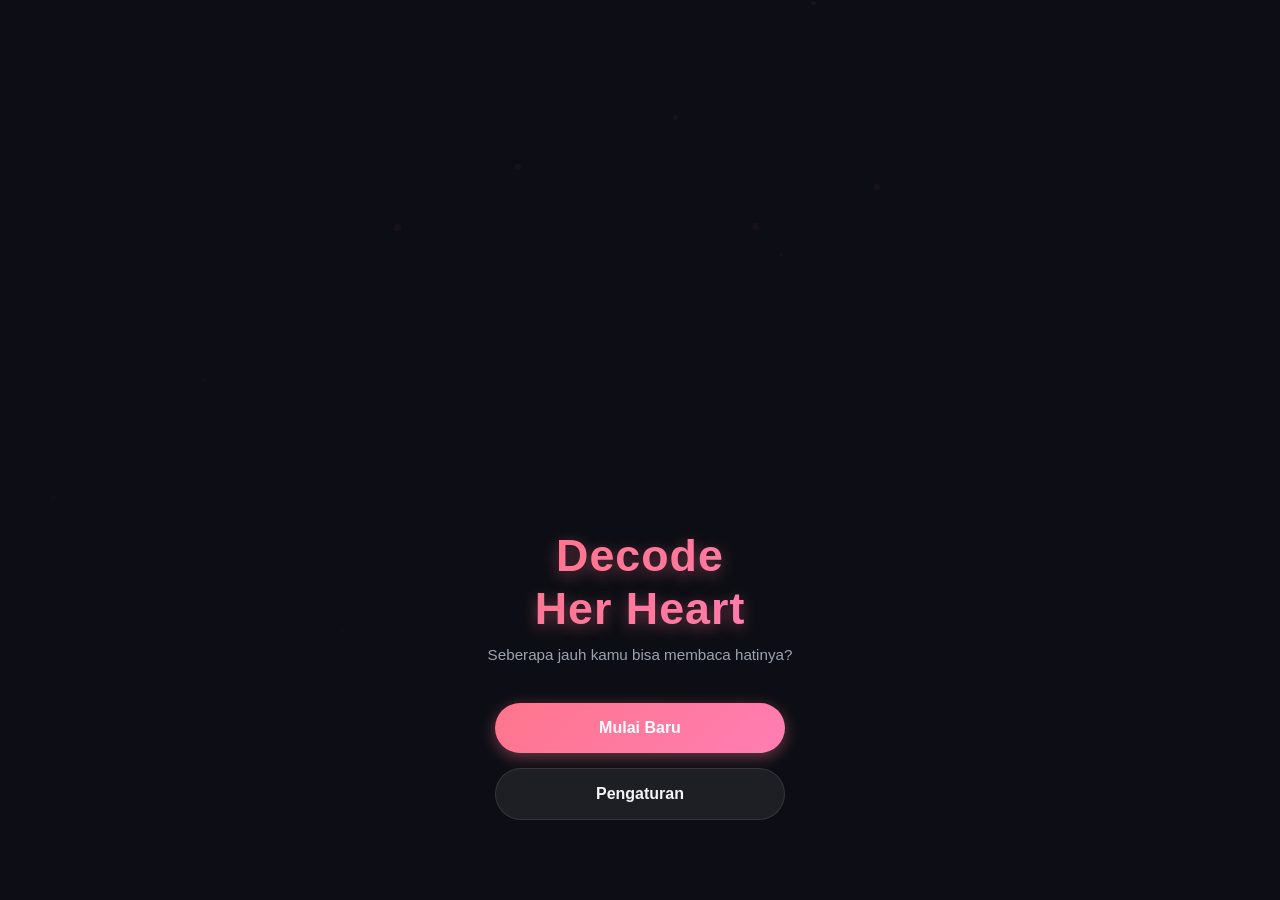
==== index.html @ 94ed4976 "Add files via upload" ====
<!DOCTYPE html>
<html lang="id">
<head>
    <meta charset="UTF-8">
    <meta name="viewport" content="width=device-width, initial-scale=1.0, maximum-scale=1.0, user-scalable=no, viewport-fit=cover">
    <title>Decode Her Heart - Visual Novel</title>
    <link rel="stylesheet" href="style.css">
</head>
<body>

    <div class="particle-container" id="particleContainer"></div>

    <div id="mainMenu" class="screen active">
        <div class="menu-overlay"></div>
        <div class="menu-content">
            <h1 class="game-title">Decode<br>Her Heart</h1>
            <p class="game-subtitle">Seberapa jauh kamu bisa membaca hatinya?</p>
            
            <div class="menu-buttons">
                <button class="btn primary-btn" onclick="game.startNewGame()">Mulai Baru</button>
                <button class="btn secondary-btn" id="continueBtn" style="display:none;" onclick="window.location.href='episode.html'">Lanjutkan</button>
                <button class="btn secondary-btn" onclick="ui.toggleModal('settingsModal')">Pengaturan</button>
            </div>
        </div>
    </div>

    <div id="gameContainer" class="screen">
        <div id="bgLayer" class="bg-layer"></div>
        <div class="cinematic-fade" id="fadeLayer"></div>

        <div class="top-bar glass">
            <div class="stats-display">
                <span class="stat-label">❤</span>
                <div class="bar-container">
                    <div id="affectionBar" class="bar-fill" style="width: 0%;"></div>
                </div>
                <span id="affectionValue" class="stat-value">0%</span>
            </div>
            
            <div class="quick-menu">
                <button class="icon-btn" onclick="game.toggleAuto()" id="autoBtn">AUTO</button>
                <button class="icon-btn" onclick="game.toggleSkip()" id="skipBtn">SKIP</button>
                <button class="icon-btn" onclick="ui.toggleHistory()">LOG</button>
                <button class="icon-btn" onclick="game.manualSave()">SAVE</button>
                <button class="icon-btn" onclick="ui.toggleModal('settingsModal')">⚙</button>
            </div>
        </div>

        <div class="stage">
            <div id="charBoy" class="character sprite-boy"></div>
            <div id="charGirl" class="character sprite-girl"></div>
        </div>

        <div class="dialogue-area">
            <div id="nameBox" class="name-box glass">Pembicara</div>
            <div id="dialogueBox" class="dialogue-box glass" onclick="game.nextStep()">
                <p id="dialogueText">Menghubungkan baris cerita...</p>
                <div class="click-indicator">▼</div>
            </div>
        </div>

        <div id="choiceContainer" class="choice-container hidden"></div>
    </div>

    <div id="settingsModal" class="modal hidden glass">
        <div class="modal-content">
            <h2>Pengaturan</h2>
            <hr>
            <div class="setting-item">
                <label>Volume Musik</label>
                <input type="range" id="bgmVolume" min="0" max="1" step="0.1" value="0.5" onchange="window.audioSystem.setBgmVolume(this.value)">
            </div>
            <div class="setting-item">
                <label>Volume SFX</label>
                <input type="range" id="sfxVolume" min="0" max="1" step="0.1" value="0.7" onchange="window.audioSystem.setSfxVolume(this.value)">
            </div>
            <div class="setting-item">
                <label>Kecepatan Teks</label>
                <input type="range" id="textSpeed" min="20" max="120" step="10" value="65">
            </div>
            <div class="setting-item">
                <label>Kecepatan Auto Mode</label>
                <input type="range" id="autoSpeed" min="1000" max="4000" step="500" value="2000">
            </div>
            <div class="setting-item" style="flex-direction: row; justify-content: space-between; align-items: center;">
                <label>Fullscreen Mode</label>
                <input type="checkbox" id="fullscreenToggle" onchange="ui.toggleFullscreen()">
            </div>
            <button class="btn primary-btn close-btn" onclick="ui.toggleModal('settingsModal')">Kembali</button>
        </div>
    </div>

    <div id="historyModal" class="modal hidden glass">
        <div class="modal-content history-content">
            <h2>Log Cerita</h2>
            <hr>
            <div id="historyLog" class="history-log"></div>
            <button class="btn primary-btn close-btn" onclick="ui.toggleHistory()">Tutup</button>
        </div>
    </div>

    <script src="story/character.js"></script>
    <script src="story/ending.js"></script>
    <script src="story/episode1.js"></script>
    <script src="story/episode2.js"></script>
    <script src="js/save.js"></script>
    <script src="script.js"></script>

    <script>
        window.addEventListener("DOMContentLoaded", () => {
            const urlParams = new URLSearchParams(window.location.search);
            const targetEp = urlParams.get('ep');
            
            if (targetEp && typeof game !== 'undefined') {
                if (targetEp === "episode1") {
                    game.startNewGame();
                } else if (targetEp === "episode2") {
                    game.currentEpisodeId = "episode2";
                    game.currentPointer = 0;
                    ui.switchScreen("gameContainer");
                    game.renderFrame();
                }
            }
        });
    </script>
</body>
</html>
---- style.css ----
:root {
    --primary-gradient: linear-gradient(135deg, #ff758c 0%, #ff7eb3 100%);
    --dark-bg: #0d0e15;
    --glass-bg: rgba(18, 19, 31, 0.85);
    --glass-border: rgba(255, 255, 255, 0.1);
    --text-main: #f3f4f6;
    --text-muted: #9ca3af;
    --glow-color: rgba(255, 117, 140, 0.4);
    --font-stack: 'Segoe UI', Roboto, sans-serif;
}

* {
    box-sizing: border-box;
    margin: 0;
    padding: 0;
    user-select: none;
    -webkit-user-select: none;
}

body, html {
    width: 100%;
    height: 100%;
    overflow: hidden;
    background-color: var(--dark-bg);
    font-family: var(--font-stack);
    color: var(--text-main);
    position: fixed;
}

.particle-container {
    position: absolute;
    width: 100%;
    height: 100%;
    z-index: 1;
    pointer-events: none;
    overflow: hidden;
    opacity: 0.3;
}

.screen {
    position: absolute;
    top: 0;
    left: 0;
    width: 100%;
    height: 100%;
    display: none;
    opacity: 0;
    transition: opacity 0.5s ease-in-out;
    z-index: 2;
    overflow: hidden;
}

.screen.active {
    display: block;
    opacity: 1;
}

.glass {
    background: var(--glass-bg);
    backdrop-filter: blur(12px);
    -webkit-backdrop-filter: blur(12px);
    border: 1px solid var(--glass-border);
    border-radius: 16px;
    box-shadow: 0 8px 32px 0 rgba(0, 0, 0, 0.5);
}

#mainMenu {
    background: url('image/sekolah.jpg') center/cover no-repeat;
}

.menu-overlay {
    position: absolute;
    width: 100%;
    height: 100%;
    background: linear-gradient(to bottom, rgba(13,14,21,0.2) 0%, rgba(13,14,21,0.85) 60%, #0d0e15 100%);
}

.menu-content {
    position: relative;
    z-index: 3;
    display: flex;
    flex-direction: column;
    align-items: center;
    justify-content: flex-end;
    height: 100%;
    text-align: center;
    padding-bottom: 80px;
}

.game-title {
    font-size: 2.8rem;
    font-weight: 800;
    line-height: 1.2;
    letter-spacing: 1px;
    background: var(--primary-gradient);
    -webkit-background-clip: text;
    -webkit-text-fill-color: transparent;
    text-shadow: 0 4px 15px var(--glow-color);
    margin-bottom: 10px;
    animation: titleGlow 3s ease-in-out infinite alternate;
}

.game-subtitle {
    font-size: 0.95rem;
    color: var(--text-muted);
    margin-bottom: 40px;
    padding: 0 20px;
}

.menu-buttons {
    display: flex;
    flex-direction: column;
    gap: 15px;
    width: 80%;
    max-width: 290px;
}

.btn {
    padding: 1rem 2rem;
    font-size: 1rem;
    font-weight: 600;
    border: none;
    border-radius: 50px;
    cursor: pointer;
    transition: all 0.25s ease;
}

.primary-btn {
    background: var(--primary-gradient);
    color: white;
    box-shadow: 0 4px 15px var(--glow-color);
}

.secondary-btn {
    background: rgba(255, 255, 255, 0.07);
    color: var(--text-main);
    border: 1px solid rgba(255, 255, 255, 0.1);
}

.bg-layer {
    position: absolute;
    width: 110%;
    height: 110%;
    top: -5%;
    left: -5%;
    background-size: cover;
    background-position: center;
    transition: background-image 0.8s ease-in-out, transform 0.1s ease-out;
    z-index: 1;
}

.cinematic-fade {
    position: absolute;
    width: 100%;
    height: 100%;
    background: black;
    opacity: 0;
    pointer-events: none;
    z-index: 10;
    transition: opacity 0.6s ease-in-out;
}

.top-bar {
    position: absolute;
    top: 15px;
    left: 15px;
    right: 15px;
    height: auto;
    z-index: 5;
    display: flex;
    flex-direction: column;
    gap: 10px;
    padding: 12px;
}

.stats-display {
    display: flex;
    align-items: center;
    justify-content: space-between;
    width: 100%;
}

.stat-label {
    color: #ff758c;
    font-size: 1.2rem;
}

.bar-container {
    flex-grow: 1;
    height: 8px;
    background: rgba(255,255,255,0.15);
    border-radius: 5px;
    margin: 0 10px;
    overflow: hidden;
}

.bar-fill {
    height: 100%;
    background: var(--primary-gradient);
    transition: width 0.4s ease-out;
}

.stat-value {
    font-size: 0.85rem;
    font-weight: bold;
    min-width: 35px;
}

.mood-badge {
    padding: 2px 8px;
    background: rgba(255,255,255,0.1);
    border-radius: 12px;
    font-size: 0.75rem;
}

.quick-menu {
    display: flex;
    justify-content: space-between;
    width: 100%;
    gap: 5px;
}

.icon-btn {
    flex: 1;
    background: rgba(255,255,255,0.05);
    border: 1px solid rgba(255, 255, 255, 0.08);
    color: var(--text-main);
    padding: 6px 0;
    border-radius: 8px;
    cursor: pointer;
    font-size: 0.7rem;
    font-weight: bold;
    text-align: center;
}

.icon-btn:hover, .icon-btn.active {
    background: var(--primary-gradient);
    border-color: transparent;
}

.stage {
    position: absolute;
    width: 100%;
    height: 70%;
    top: 15%;
    left: 0;
    display: flex;
    justify-content: space-around;
    align-items: flex-end;
    z-index: 3;
    pointer-events: none;
}

.character {
    width: 48%;
    height: 100%;
    background-size: contain;
    background-repeat: no-repeat;
    background-position: bottom center;
    transition: transform 0.4s cubic-bezier(0.25, 0.8, 0.25, 1), filter 0.4s ease, opacity 0.4s ease;
    filter: brightness(0.5) grayscale(0.2);
    opacity: 0;
}

.sprite-boy {
    background-image: url('image/cowo.png');
    transform: translateY(20px) scale(1.1);
}

.sprite-girl {
    background-image: url('image/cewe.png');
    transform: translateY(20px) scale(0.95);
}

.character.visible {
    opacity: 1;
    transform: translateY(0);
}

.character.active-speaker {
    filter: brightness(1.0) drop-shadow(0 0 10px rgba(255,255,255,0.1));
    z-index: 4;
}

.sprite-boy.active-speaker {
    transform: translateY(-5px) scale(1.15);
}

.sprite-girl.active-speaker {
    transform: translateY(-5px) scale(1.0);
}

.dialogue-area {
    position: absolute;
    bottom: 25px;
    left: 15px;
    right: 15px;
    z-index: 5;
}

.name-box {
    position: absolute;
    top: -33px;
    left: 15px;
    padding: 4px 18px;
    font-weight: bold;
    font-size: 0.95rem;
    border-radius: 8px 8px 0 0;
}

.dialogue-box {
    width: 100%;
    height: 140px;
    padding: 20px 20px;
    position: relative;
    box-sizing: border-box;
}

#dialogueText {
    font-size: 0.95rem;
    line-height: 1.5;
    white-space: pre-wrap;
    word-break: break-word;
}

.click-indicator {
    position: absolute;
    bottom: 10px;
    right: 15px;
    font-size: 0.7rem;
    color: var(--text-muted);
    animation: bounce 0.8s infinite alternate;
}

.choice-container {
    position: absolute;
    top: 0;
    left: 0;
    width: 100%;
    height: 100%;
    z-index: 6;
    background: rgba(7, 8, 12, 0.6);
    display: flex;
    flex-direction: column;
    justify-content: center;
    align-items: center;
    gap: 12px;
    padding: 20px;
}

.choice-btn {
    width: 100%;
    max-width: 320px;
    padding: 15px;
    text-align: center;
    font-size: 0.95rem;
    font-weight: 500;
    color: white;
    background: rgba(20, 21, 33, 0.9);
    border: 1px solid rgba(255, 255, 255, 0.1);
    border-radius: 14px;
    cursor: pointer;
}

.choice-btn:hover {
    background: var(--primary-gradient);
    border-color: transparent;
}

.modal {
    position: absolute;
    top: 50%;
    left: 50%;
    transform: translate(-50%, -50%);
    width: 85%;
    max-width: 340px;
    z-index: 20;
    padding: 25px;
}

.hidden {
    display: none !important;
}

.setting-item {
    margin: 15px 0;
    display: flex;
    flex-direction: column;
    gap: 5px;
    font-size: 0.9rem;
}

.setting-item input[type="range"] {
    accent-color: #ff758c;
    width: 100%;
}

.history-log {
    height: 250px;
    overflow-y: auto;
    margin: 15px 0;
}

.history-item {
    margin-bottom: 12px;
    border-bottom: 1px solid rgba(255,255,255,0.05);
    padding-bottom: 6px;
    font-size: 0.85rem;
}

.history-name {
    font-weight: bold;
    color: #ff758c;
}

.close-btn {
    width: 100%;
    padding: 10px;
    font-size: 0.9rem;
    margin-top: 10px;
}

@keyframes titleGlow {
    from { filter: drop-shadow(0 0 5px var(--glow-color)); }
    to { filter: drop-shadow(0 0 12px var(--glow-color)); }
}

@keyframes bounce {
    from { transform: translateY(0); }
    to { transform: translateY(4px); }
}
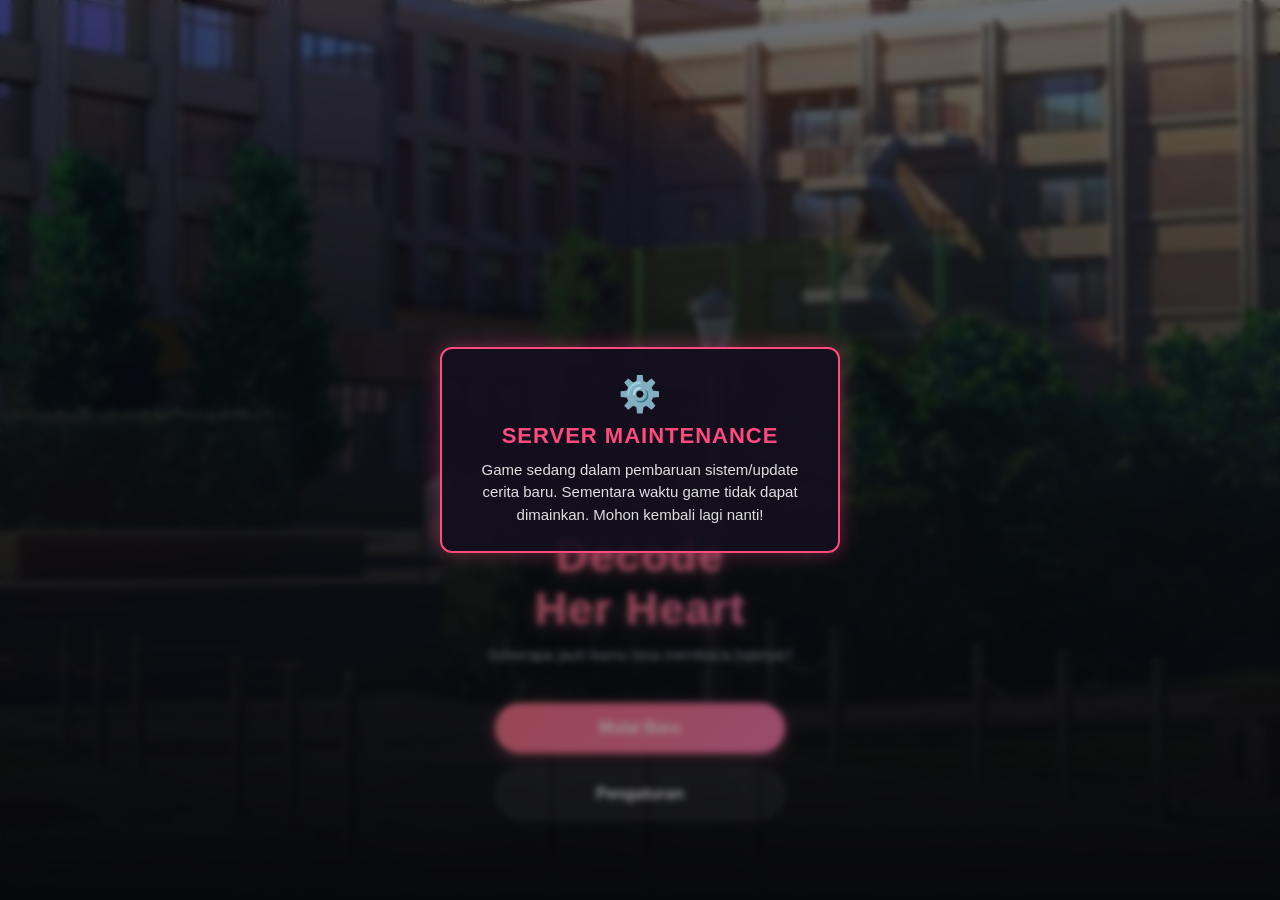
==== commit 4fc92379: "update index.html" ====
--- a/index.html
+++ b/index.html
@@ -1,127 +1,207 @@
 <!DOCTYPE html>
 <html lang="id">
 <head>
-    <meta charset="UTF-8">
-    <meta name="viewport" content="width=device-width, initial-scale=1.0, maximum-scale=1.0, user-scalable=no, viewport-fit=cover">
-    <title>Decode Her Heart - Visual Novel</title>
-    <link rel="stylesheet" href="style.css">
+ <meta charset="UTF-8">
+ <meta name="viewport" content="width=device-width, initial-scale=1.0, maximum-scale=1.0, user-scalable=no, viewport-fit=cover">
+ <title>Decode Her Heart - Visual Novel</title>
+ <link rel="stylesheet" href="style.css">
+ 
+ <!-- CSS Tambahan untuk Pop-up Maintenance -->
+ <style>
+ .maintenance-overlay {
+ position: fixed;
+ top: 0;
+ left: 0;
+ width: 100%;
+ height: 100%;
+ background: rgba(0, 0, 0, 0.4); /* Menggelapkan background sedikit agar pop-up fokus */
+ backdrop-filter: blur(3px); /* Efek blur estetik pada game di belakangnya */
+ z-index: 9999; /* Memastikan berada di paling depan agar tombol game tidak bisa diklik */
+ display: flex;
+ justify-content: center;
+ align-items: center;
+ }
+
+ .maintenance-box {
+ background: rgba(20, 15, 30, 0.9); /* Warna gelap transparan senada game */
+ border: 2px solid #ff4a7d; /* Border pink/neon khas game VN */
+ border-radius: 12px;
+ padding: 25px 35px;
+ text-align: center;
+ max-width: 400px;
+ width: 85%;
+ box-shadow: 0 0 20px rgba(255, 74, 125, 0.4);
+ color: #ffffff;
+ font-family: sans-serif;
+ animation: popIn 0.3s ease-out;
+ }
+
+ .maintenance-box h2 {
+ margin: 0 0 10px 0;
+ color: #ff4a7d;
+ font-size: 22px;
+ text-transform: uppercase;
+ letter-spacing: 1px;
+ }
+
+ .maintenance-box p {
+ margin: 0;
+ font-size: 15px;
+ line-height: 1.5;
+ color: #e0e0e0;
+ }
+
+ .maintenance-icon {
+ font-size: 35px;
+ margin-bottom: 8px;
+ display: inline-block;
+ animation: spin 4s linear infinite;
+ }
+
+ @keyframes popIn {
+ 0% { transform: scale(0.9); opacity: 0; }
+ 100% { transform: scale(1); opacity: 1; }
+ }
+
+ @keyframes spin {
+ 100% { transform: rotate(360deg); }
+ }
+ </style>
 </head>
 <body>
 
-    <div class="particle-container" id="particleContainer"></div>
-
-    <div id="mainMenu" class="screen active">
-        <div class="menu-overlay"></div>
-        <div class="menu-content">
-            <h1 class="game-title">Decode<br>Her Heart</h1>
-            <p class="game-subtitle">Seberapa jauh kamu bisa membaca hatinya?</p>
-            
-            <div class="menu-buttons">
-                <button class="btn primary-btn" onclick="game.startNewGame()">Mulai Baru</button>
-                <button class="btn secondary-btn" id="continueBtn" style="display:none;" onclick="window.location.href='episode.html'">Lanjutkan</button>
-                <button class="btn secondary-btn" onclick="ui.toggleModal('settingsModal')">Pengaturan</button>
-            </div>
-        </div>
-    </div>
-
-    <div id="gameContainer" class="screen">
-        <div id="bgLayer" class="bg-layer"></div>
-        <div class="cinematic-fade" id="fadeLayer"></div>
-
-        <div class="top-bar glass">
-            <div class="stats-display">
-                <span class="stat-label">❤</span>
-                <div class="bar-container">
-                    <div id="affectionBar" class="bar-fill" style="width: 0%;"></div>
-                </div>
-                <span id="affectionValue" class="stat-value">0%</span>
-            </div>
-            
-            <div class="quick-menu">
-                <button class="icon-btn" onclick="game.toggleAuto()" id="autoBtn">AUTO</button>
-                <button class="icon-btn" onclick="game.toggleSkip()" id="skipBtn">SKIP</button>
-                <button class="icon-btn" onclick="ui.toggleHistory()">LOG</button>
-                <button class="icon-btn" onclick="game.manualSave()">SAVE</button>
-                <button class="icon-btn" onclick="ui.toggleModal('settingsModal')">⚙</button>
-            </div>
-        </div>
-
-        <div class="stage">
-            <div id="charBoy" class="character sprite-boy"></div>
-            <div id="charGirl" class="character sprite-girl"></div>
-        </div>
-
-        <div class="dialogue-area">
-            <div id="nameBox" class="name-box glass">Pembicara</div>
-            <div id="dialogueBox" class="dialogue-box glass" onclick="game.nextStep()">
-                <p id="dialogueText">Menghubungkan baris cerita...</p>
-                <div class="click-indicator">▼</div>
-            </div>
-        </div>
-
-        <div id="choiceContainer" class="choice-container hidden"></div>
-    </div>
-
-    <div id="settingsModal" class="modal hidden glass">
-        <div class="modal-content">
-            <h2>Pengaturan</h2>
-            <hr>
-            <div class="setting-item">
-                <label>Volume Musik</label>
-                <input type="range" id="bgmVolume" min="0" max="1" step="0.1" value="0.5" onchange="window.audioSystem.setBgmVolume(this.value)">
-            </div>
-            <div class="setting-item">
-                <label>Volume SFX</label>
-                <input type="range" id="sfxVolume" min="0" max="1" step="0.1" value="0.7" onchange="window.audioSystem.setSfxVolume(this.value)">
-            </div>
-            <div class="setting-item">
-                <label>Kecepatan Teks</label>
-                <input type="range" id="textSpeed" min="20" max="120" step="10" value="65">
-            </div>
-            <div class="setting-item">
-                <label>Kecepatan Auto Mode</label>
-                <input type="range" id="autoSpeed" min="1000" max="4000" step="500" value="2000">
-            </div>
-            <div class="setting-item" style="flex-direction: row; justify-content: space-between; align-items: center;">
-                <label>Fullscreen Mode</label>
-                <input type="checkbox" id="fullscreenToggle" onchange="ui.toggleFullscreen()">
-            </div>
-            <button class="btn primary-btn close-btn" onclick="ui.toggleModal('settingsModal')">Kembali</button>
-        </div>
-    </div>
-
-    <div id="historyModal" class="modal hidden glass">
-        <div class="modal-content history-content">
-            <h2>Log Cerita</h2>
-            <hr>
-            <div id="historyLog" class="history-log"></div>
-            <button class="btn primary-btn close-btn" onclick="ui.toggleHistory()">Tutup</button>
-        </div>
-    </div>
-
-    <script src="story/character.js"></script>
-    <script src="story/ending.js"></script>
-    <script src="story/episode1.js"></script>
-    <script src="story/episode2.js"></script>
-    <script src="js/save.js"></script>
-    <script src="script.js"></script>
-
-    <script>
-        window.addEventListener("DOMContentLoaded", () => {
-            const urlParams = new URLSearchParams(window.location.search);
-            const targetEp = urlParams.get('ep');
-            
-            if (targetEp && typeof game !== 'undefined') {
-                if (targetEp === "episode1") {
-                    game.startNewGame();
-                } else if (targetEp === "episode2") {
-                    game.currentEpisodeId = "episode2";
-                    game.currentPointer = 0;
-                    ui.switchScreen("gameContainer");
-                    game.renderFrame();
-                }
-            }
-        });
-    </script>
+ <!-- ========================================================== -->
+ <!-- KOTAK POP-UP MAINTENANCE (MENGUNCI GAME DI BELAKANGNYA) -->
+ <!-- Ubah style="display: flex;" untuk mengaktifkan maintenance -->
+ <!-- Ubah style="display: none;" jika maintenance sudah selesai -->
+ <!-- ========================================================== -->
+ <div id="maintenanceOverlay" class="maintenance-overlay" style="display: flex;">
+ <div class="maintenance-box">
+ <div class="maintenance-icon">⚙️</div>
+ <h2>Server Maintenance</h2>
+ <p>Game sedang dalam pembaruan sistem/update cerita baru. Sementara waktu game tidak dapat dimainkan. Mohon kembali lagi nanti!</p>
+ </div>
+ </div>
+ <!-- ========================================================== -->
+
+ <div class="particle-container" id="particleContainer"></div>
+
+ <div id="mainMenu" class="screen active">
+ <div class="menu-overlay"></div>
+ <div class="menu-content">
+ <h1 class="game-title">Decode<br>Her Heart</h1>
+ <p class="game-subtitle">Seberapa jauh kamu bisa membaca hatinya?</p>
+ 
+ <div class="menu-buttons">
+ <button class="btn primary-btn" onclick="game.startNewGame()">Mulai Baru</button>
+ <button class="btn secondary-btn" id="continueBtn" style="display:none;" onclick="window.location.href='episode.html'">Lanjutkan</button>
+ <button class="btn secondary-btn" onclick="ui.toggleModal('settingsModal')">Pengaturan</button>
+ </div>
+ </div>
+ </div>
+
+ <div id="gameContainer" class="screen">
+ <div id="bgLayer" class="bg-layer"></div>
+ <div class="cinematic-fade" id="fadeLayer"></div>
+
+ <div class="top-bar glass">
+ <div class="stats-display">
+ <span class="stat-label">❤</span>
+ <div class="bar-container">
+ <div id="affectionBar" class="bar-fill" style="width: 0%;"></div>
+ </div>
+ <span id="affectionValue" class="stat-value">0%</span>
+ </div>
+ 
+ <div class="quick-menu">
+ <button class="icon-btn" onclick="game.toggleAuto()" id="autoBtn">AUTO</button>
+ <button class="icon-btn" onclick="game.toggleSkip()" id="skipBtn">SKIP</button>
+ <button class="icon-btn" onclick="ui.toggleHistory()">LOG</button>
+ <button class="icon-btn" onclick="game.manualSave()">SAVE</button>
+ <button class="icon-btn" onclick="ui.toggleModal('settingsModal')">⚙</button>
+ </div>
+ </div>
+
+ <div class="stage">
+ <div id="charBoy" class="character sprite-boy"></div>
+ <div id="charGirl" class="character sprite-girl"></div>
+ </div>
+
+ <div class="dialogue-area">
+ <div id="nameBox" class="name-box glass">Pembicara</div>
+ <div id="dialogueBox" class="dialogue-box glass" onclick="game.nextStep()">
+ <p id="dialogueText">Menghubungkan baris cerita...</p>
+ <div class="click-indicator">▼</div>
+ </div>
+ </div>
+
+ <div id="choiceContainer" class="choice-container hidden"></div>
+ </div>
+
+ <div id="settingsModal" class="modal hidden glass">
+ <div class="modal-content">
+ <h2>Pengaturan</h2>
+ <hr>
+ <div class="setting-item">
+ <label>Volume Musik</label>
+ <input type="range" id="bgmVolume" min="0" max="1" step="0.1" value="0.5" onchange="window.audioSystem.setBgmVolume(this.value)">
+ </div>
+ <div class="setting-item">
+ <label>Volume SFX</label>
+ <input type="range" id="sfxVolume" min="0" max="1" step="0.1" value="0.7" onchange="window.audioSystem.setSfxVolume(this.value)">
+ </div>
+ <div class="setting-item">
+ <label>Kecepatan Teks</label>
+ <input type="range" id="textSpeed" min="20" max="120" step="10" value="65">
+ </div>
+ <div class="setting-item">
+ <label>Kecepatan Auto Mode</label>
+ <input type="range" id="autoSpeed" min="1000" max="4000" step="500" value="2000">
+ </div>
+ <div class="setting-item" style="flex-direction: row; justify-content: space-between; align-items: center;">
+ <label>Fullscreen Mode</label>
+ <input type="checkbox" id="fullscreenToggle" onchange="ui.toggleFullscreen()">
+ </div>
+ <button class="btn primary-btn close-btn" onclick="ui.toggleModal('settingsModal')">Kembali</button>
+ </div>
+ </div>
+
+ <div id="historyModal" class="modal hidden glass">
+ <div class="modal-content history-content">
+ <h2>Log Cerita</h2>
+ <hr>
+ <div id="historyLog" class="history-log"></div>
+ <button class="btn primary-btn close-btn" onclick="ui.toggleHistory()">Tutup</button>
+ </div>
+ </div>
+
+ <script src="story/character.js"></script>
+ <script src="story/ending.js"></script>
+ <script src="story/episode1.js"></script>
+ <script src="story/episode2.js"></script>
+ <script src="js/save.js"></script>
+ <script src="scrit.js"></script>
+
+ <script>
+ window.addEventListener("DOMContentLoaded", () => {
+ const urlParams = new URLSearchParams(window.location.search);
+ const targetEp = urlParams.get('ep');
+ 
+ // Pengaman tambahan agar cerita otomatis tidak ter-trigger saat maintenance aktif
+ const isMaintenance = document.getElementById('maintenanceOverlay').style.display === 'flex';
+ if (isMaintenance) return;
+
+ if (targetEp && typeof game !== 'undefined') {
+ if (targetEp === "episode1") {
+ game.startNewGame();
+ } else if (targetEp === "episode2") {
+ game.currentEpisodeId = "episode2";
+ game.currentPointer = 0;
+ ui.switchScreen("gameContainer");
+ game.renderFrame();
+ }
+ }
+ });
+ </script>
 </body>
-</html>
+</html>
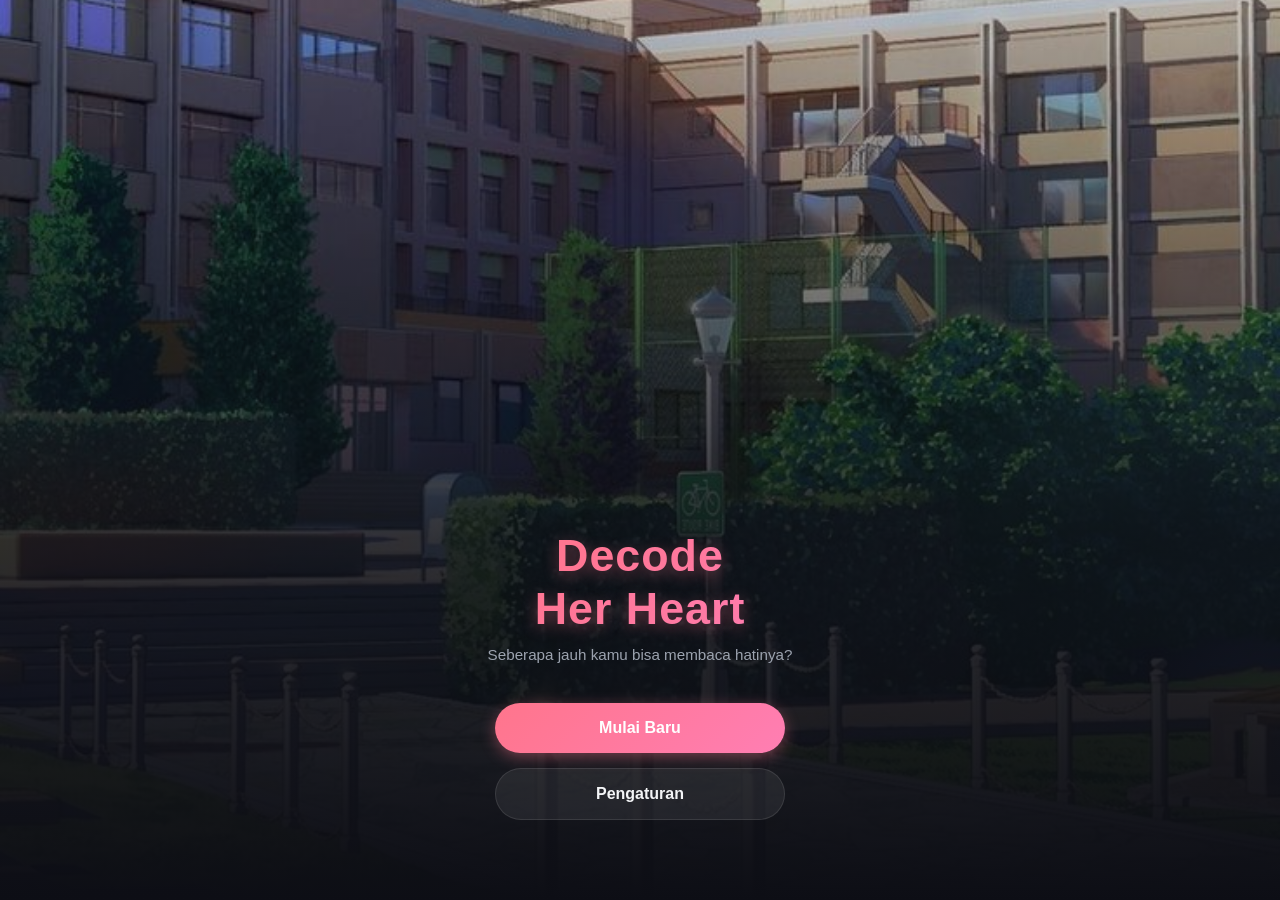
==== commit 695c9b8a: "update index.html" ====
--- a/index.html
+++ b/index.html
@@ -5,84 +5,8 @@
  <meta name="viewport" content="width=device-width, initial-scale=1.0, maximum-scale=1.0, user-scalable=no, viewport-fit=cover">
  <title>Decode Her Heart - Visual Novel</title>
  <link rel="stylesheet" href="style.css">
- 
- <!-- CSS Tambahan untuk Pop-up Maintenance -->
- <style>
- .maintenance-overlay {
- position: fixed;
- top: 0;
- left: 0;
- width: 100%;
- height: 100%;
- background: rgba(0, 0, 0, 0.4); /* Menggelapkan background sedikit agar pop-up fokus */
- backdrop-filter: blur(3px); /* Efek blur estetik pada game di belakangnya */
- z-index: 9999; /* Memastikan berada di paling depan agar tombol game tidak bisa diklik */
- display: flex;
- justify-content: center;
- align-items: center;
- }
-
- .maintenance-box {
- background: rgba(20, 15, 30, 0.9); /* Warna gelap transparan senada game */
- border: 2px solid #ff4a7d; /* Border pink/neon khas game VN */
- border-radius: 12px;
- padding: 25px 35px;
- text-align: center;
- max-width: 400px;
- width: 85%;
- box-shadow: 0 0 20px rgba(255, 74, 125, 0.4);
- color: #ffffff;
- font-family: sans-serif;
- animation: popIn 0.3s ease-out;
- }
-
- .maintenance-box h2 {
- margin: 0 0 10px 0;
- color: #ff4a7d;
- font-size: 22px;
- text-transform: uppercase;
- letter-spacing: 1px;
- }
-
- .maintenance-box p {
- margin: 0;
- font-size: 15px;
- line-height: 1.5;
- color: #e0e0e0;
- }
-
- .maintenance-icon {
- font-size: 35px;
- margin-bottom: 8px;
- display: inline-block;
- animation: spin 4s linear infinite;
- }
-
- @keyframes popIn {
- 0% { transform: scale(0.9); opacity: 0; }
- 100% { transform: scale(1); opacity: 1; }
- }
-
- @keyframes spin {
- 100% { transform: rotate(360deg); }
- }
- </style>
 </head>
 <body>
-
- <!-- ========================================================== -->
- <!-- KOTAK POP-UP MAINTENANCE (MENGUNCI GAME DI BELAKANGNYA) -->
- <!-- Ubah style="display: flex;" untuk mengaktifkan maintenance -->
- <!-- Ubah style="display: none;" jika maintenance sudah selesai -->
- <!-- ========================================================== -->
- <div id="maintenanceOverlay" class="maintenance-overlay" style="display: flex;">
- <div class="maintenance-box">
- <div class="maintenance-icon">⚙️</div>
- <h2>Server Maintenance</h2>
- <p>Game sedang dalam pembaruan sistem/update cerita baru. Sementara waktu game tidak dapat dimainkan. Mohon kembali lagi nanti!</p>
- </div>
- </div>
- <!-- ========================================================== -->
 
  <div class="particle-container" id="particleContainer"></div>
 
@@ -180,17 +104,13 @@
  <script src="story/episode1.js"></script>
  <script src="story/episode2.js"></script>
  <script src="js/save.js"></script>
- <script src="scrit.js"></script>
+ <script src="script.js"></script>
 
  <script>
  window.addEventListener("DOMContentLoaded", () => {
  const urlParams = new URLSearchParams(window.location.search);
  const targetEp = urlParams.get('ep');
  
- // Pengaman tambahan agar cerita otomatis tidak ter-trigger saat maintenance aktif
- const isMaintenance = document.getElementById('maintenanceOverlay').style.display === 'flex';
- if (isMaintenance) return;
-
  if (targetEp && typeof game !== 'undefined') {
  if (targetEp === "episode1") {
  game.startNewGame();
@@ -204,4 +124,4 @@
  });
  </script>
 </body>
-</html>+</html>
